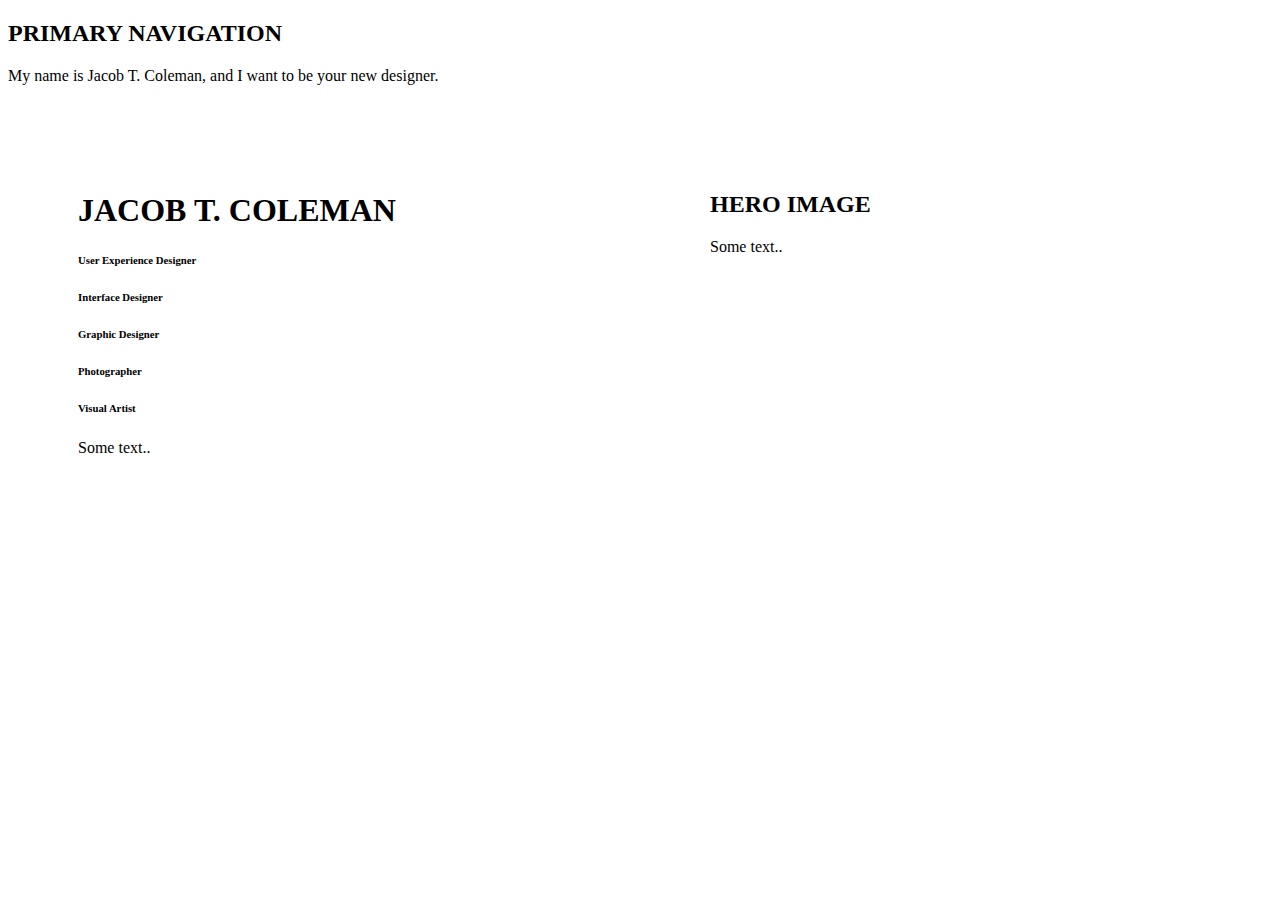
==== home.html @ 75291f31 "Added home page HTML and CSS." ====
<!DOCTYPE html>
<html lang="en">

<head>
    <meta charset="UTF-8">
    <meta name="viewport" content="width=device-width, initial-scale=1.0">
    <title>Jacob T. Coleman</title>
    <link rel="stylesheet" type="text/css" href="css/homeStyle.css">
    <link href="https://fonts.googleapis.com/css2?family=Oswald:wght@200;400;700&display=swap" rel="stylesheet">
    <style>
        * {
            box-sizing: border-box;
        }

        /* Create two equal columns that floats next to each other */
        .column {
            float: left;
            width: 50%;
            padding: 70px;
        }

        /* Clear floats after the columns */
        .row:after {
            content: "";
            display: table;
            clear: both;
        }

        /* Responsive layout - makes the two columns stack on top of each other instead of next to each other */
        @media screen and (max-width: 600px) {
            .column {
                width: 100%;
            }
        }
    </style>
</head>


<body>

    <h2>PRIMARY NAVIGATION</h2>
    <p>My name is Jacob T. Coleman, 
        and I want to be your new designer. </p>

    <div class="row">
        <div class="column" style="background-color:#FFFFFF;">
            <h1>JACOB T. COLEMAN</h1>
            <h6>User Experience Designer</h6>
            <h6>Interface Designer</h6>
            <h6>Graphic Designer</h6>
            <h6>Photographer</h6>
            <h6>Visual Artist</h6>
            <p>Some text..</p>
        </div>
        <div class="column" style="background-color:#FFFFFF;">
            <h2>HERO IMAGE</h2>
            <p>Some text..</p>
        </div>
    </div>

</body>

</html>

</head>

<body>

</body>

</html>
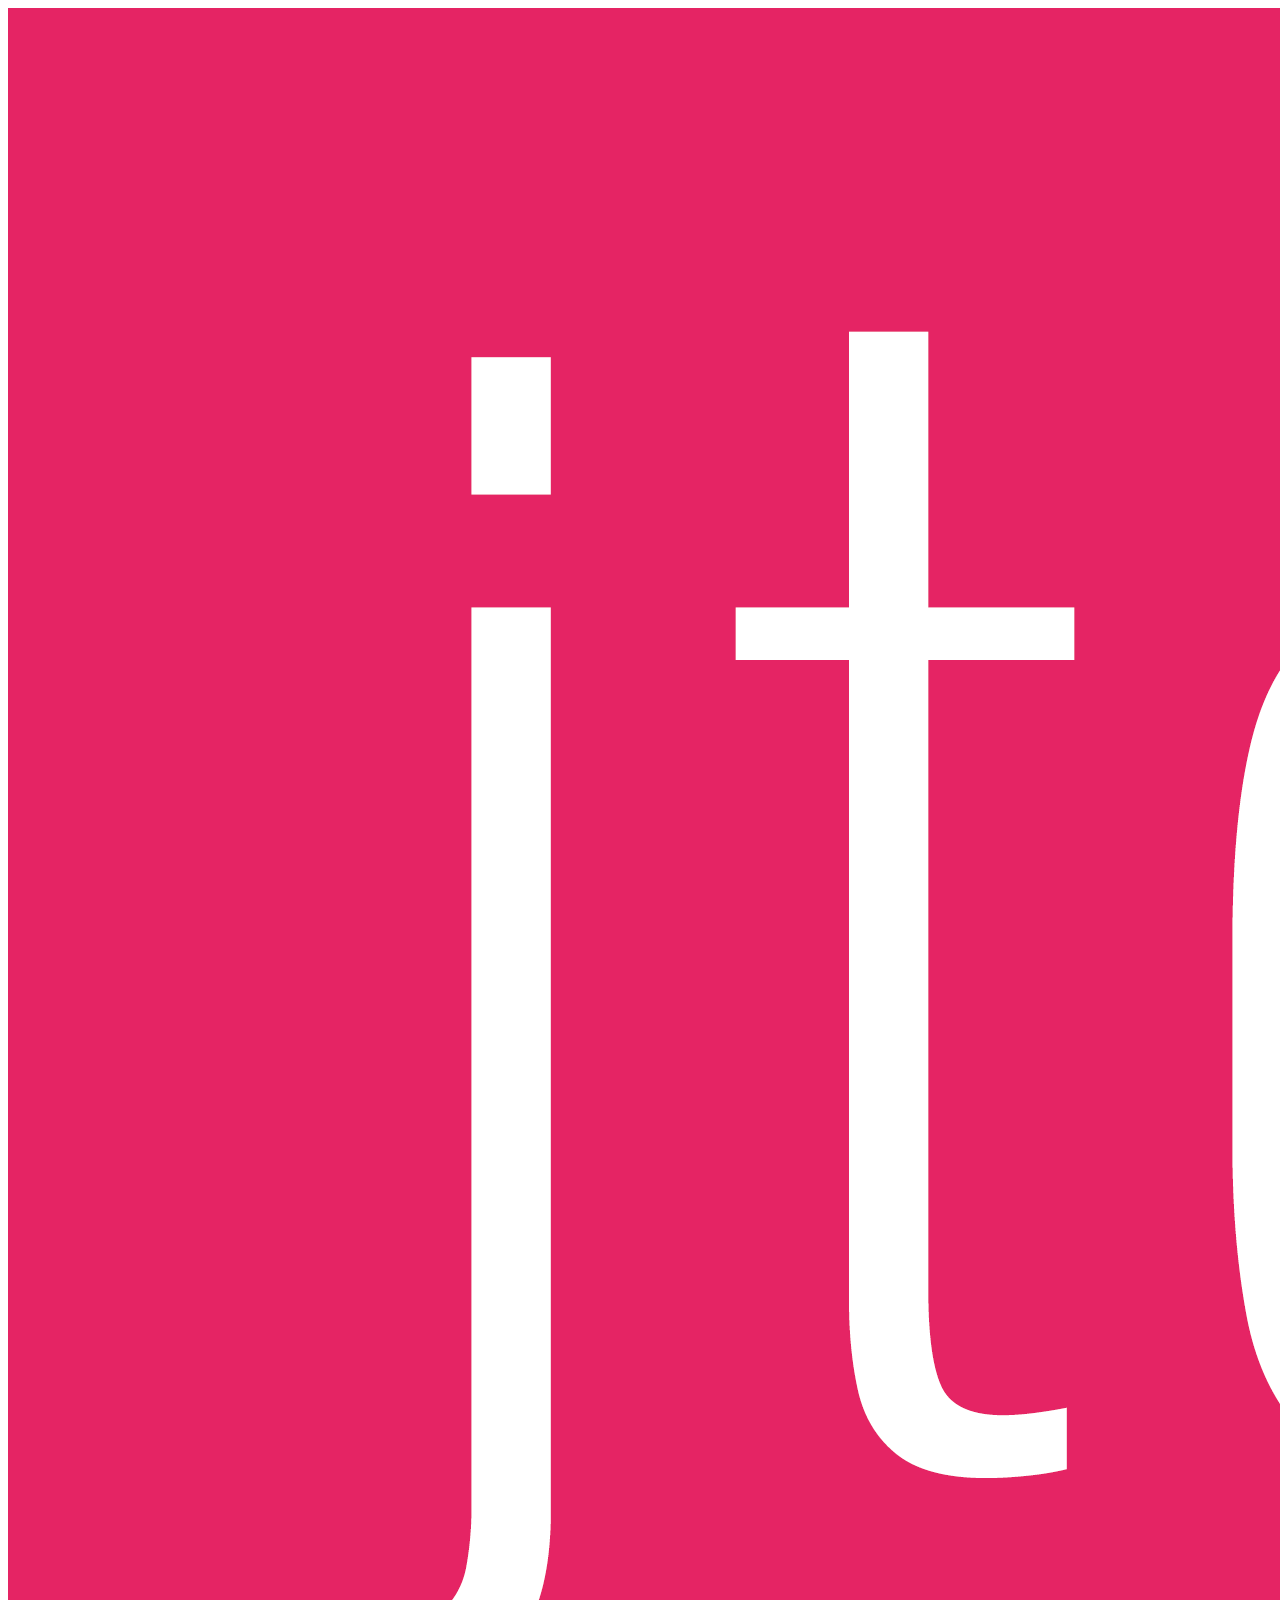
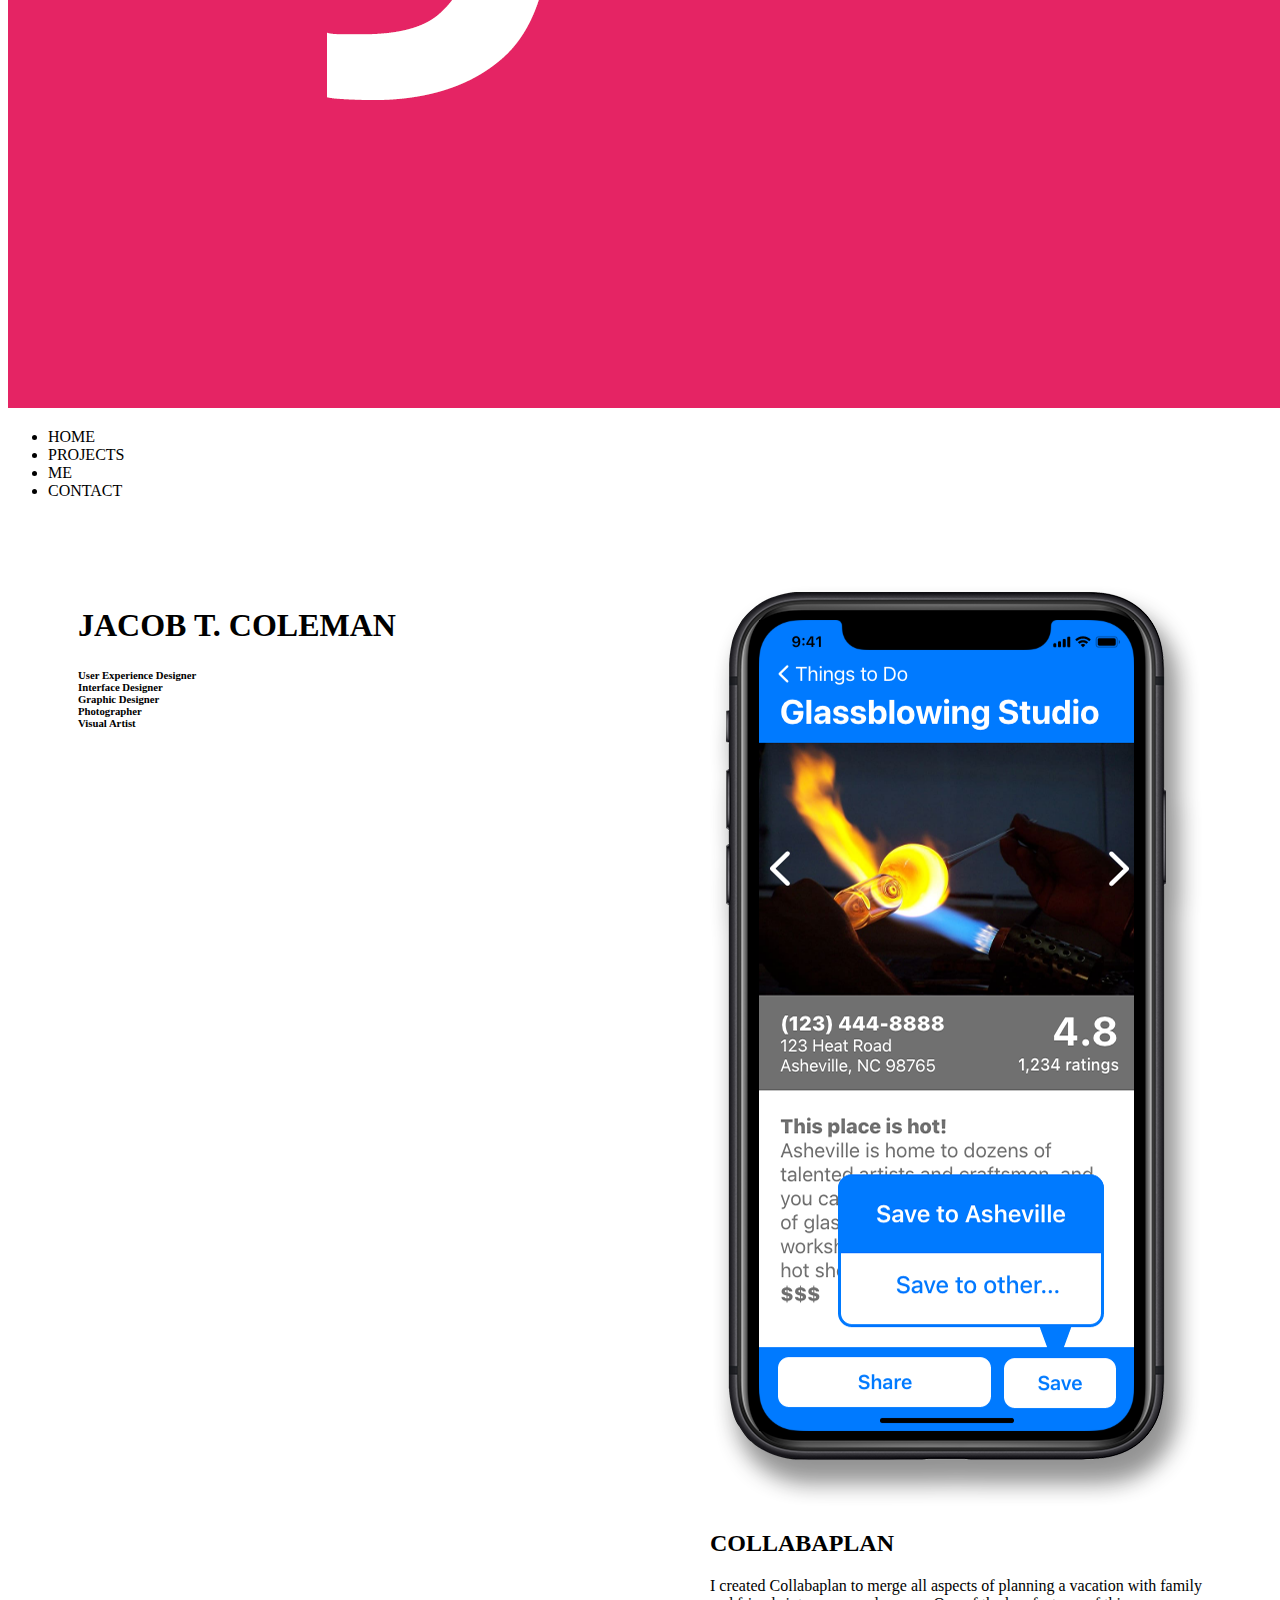
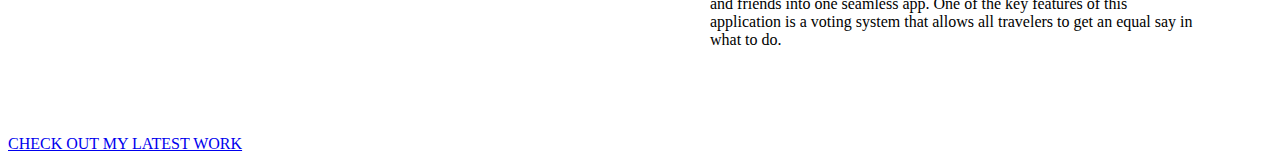
==== commit c1818300: "updates to all" ====
--- a/home.html
+++ b/home.html
@@ -17,11 +17,11 @@
             float: left;
             width: 50%;
             padding: 70px;
+
         }
 
         /* Clear floats after the columns */
         .row:after {
-            content: "";
             display: table;
             clear: both;
         }
@@ -35,37 +35,53 @@
     </style>
 </head>
 
+<!--PRIMARY NAVIGATION-->
+<header class="navigation">
+    <div class="inline-block logo">
+        <img class="logo" src="images/jtc_logo-1.png">
+    </div>
+    <nav class="inline-block">
+        <uL>
+            <li class="inline-block">HOME</li>
+            <li class="inline-block">PROJECTS</li>
+            <li class="inline-block">ME</li>
+            <li class="inline-block">CONTACT</li>
+        </uL>
+    </nav>
+</header>
 
 <body>
 
-    <h2>PRIMARY NAVIGATION</h2>
-    <p>My name is Jacob T. Coleman, 
-        and I want to be your new designer. </p>
+    <div id="centerBG">
+    </div>
 
+    <!--LANDING: Name, roles-->
     <div class="row">
-        <div class="column" style="background-color:#FFFFFF;">
+        <div class="column" id="landing" style="background-color:#FFFFFF;">
             <h1>JACOB T. COLEMAN</h1>
-            <h6>User Experience Designer</h6>
-            <h6>Interface Designer</h6>
-            <h6>Graphic Designer</h6>
-            <h6>Photographer</h6>
-            <h6>Visual Artist</h6>
-            <p>Some text..</p>
+            <h6>User Experience Designer
+                <br>Interface Designer
+                <br>Graphic Designer
+                <br>Photographer
+                <br>Visual Artist
+            </h6>
         </div>
-        <div class="column" style="background-color:#FFFFFF;">
-            <h2>HERO IMAGE</h2>
-            <p>Some text..</p>
+
+        <!--SHOWCASE 1: COLLABAPLAN-->
+        <div class="column" id="showcase1" style="background-color:#FFFFFF;">
+            <img id="showcase1image" src="images/collabaplan_hero_phone-1.png">
+            <h2 class="link">COLLABAPLAN</h2>
+            <p class="synopsis">I created Collabaplan to merge all aspects of planning a vacation with family and
+                friends into one seamless app. One of the key features of this application is a voting system that
+                allows all travelers to get an equal say in what to do.</p>
         </div>
+    </div>
+
+    <!--SIDE NAV BUTTON - Latest Work-->
+    <div id="mySidenav" class="sidenav">
+        <a href="#" id="theLatest">CHECK OUT MY LATEST WORK</a>
     </div>
 
 </body>
 
-</html>
-
-</head>
-
-<body>
-
-</body>
-
 </html>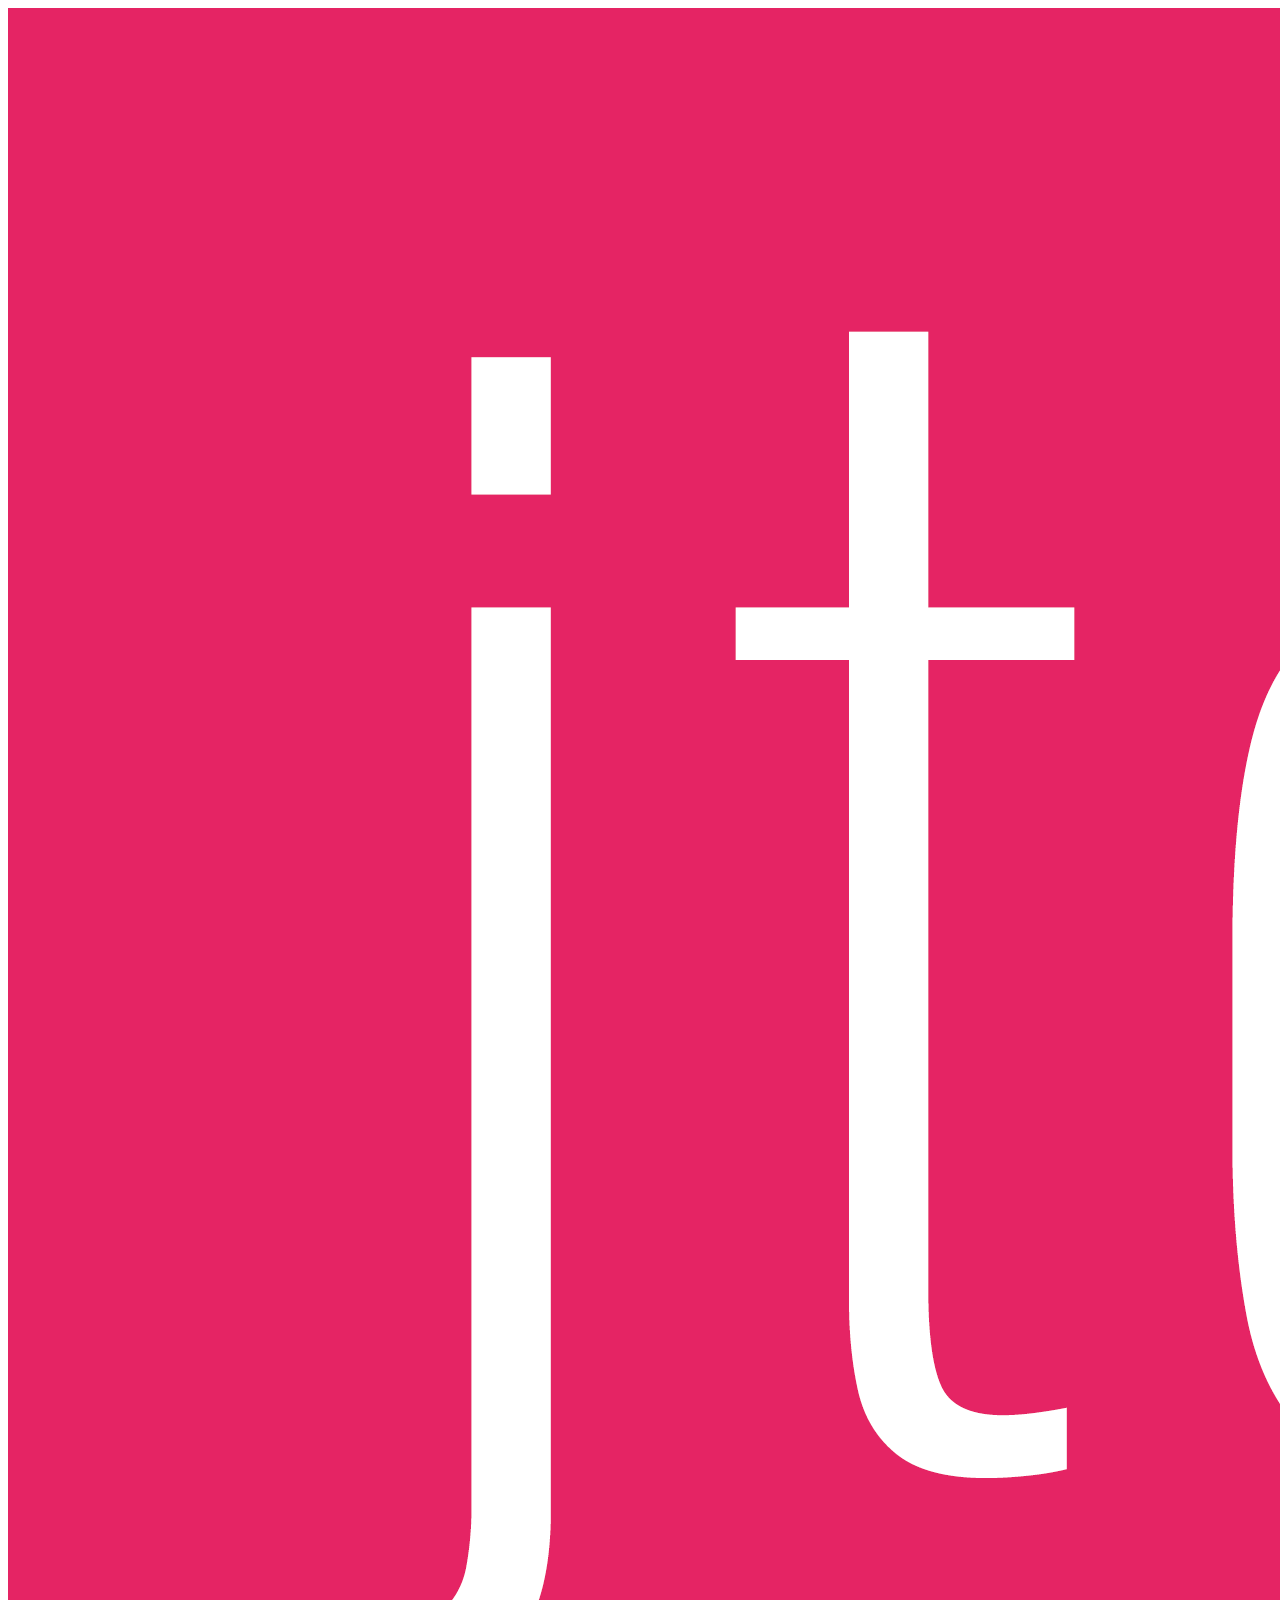
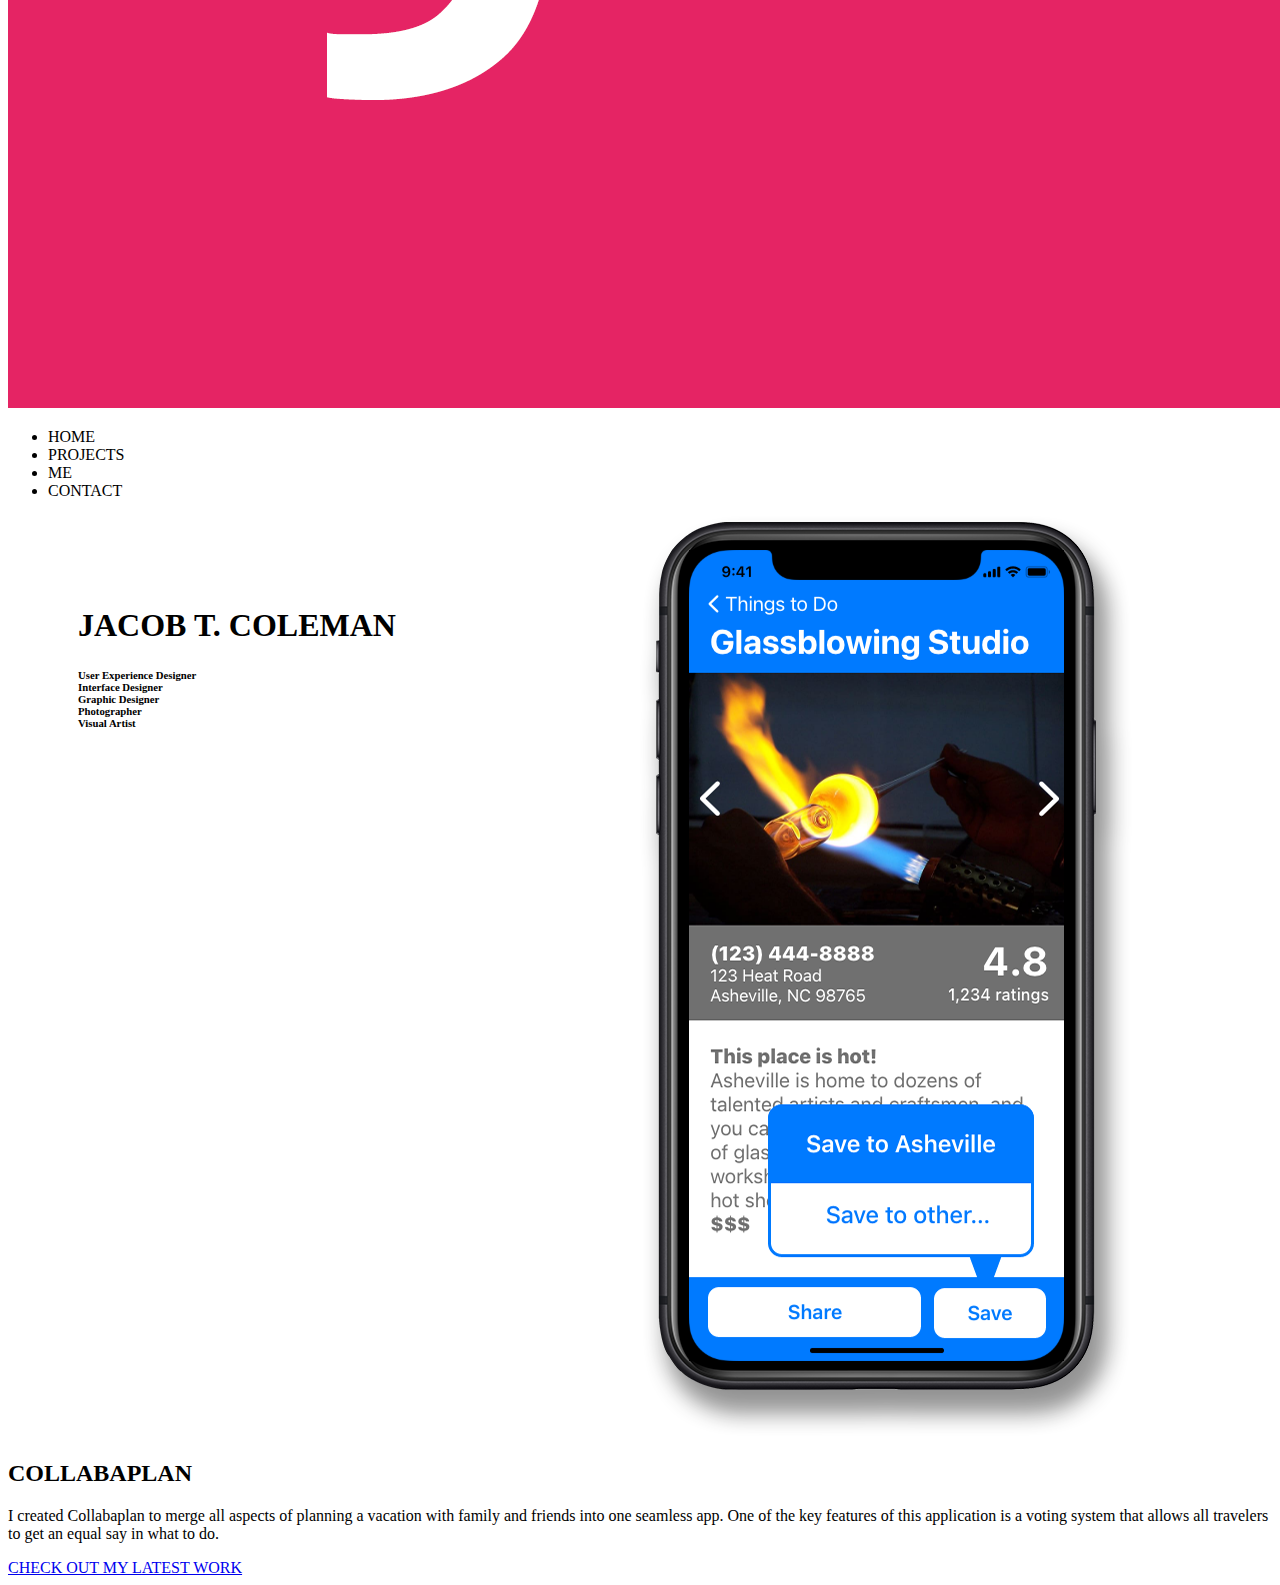
==== commit c3542103: "Showcases complete" ====
--- a/home.html
+++ b/home.html
@@ -17,7 +17,6 @@
             float: left;
             width: 50%;
             padding: 70px;
-
         }
 
         /* Clear floats after the columns */
@@ -52,9 +51,6 @@
 
 <body>
 
-    <div id="centerBG">
-    </div>
-
     <!--LANDING: Name, roles-->
     <div class="row">
         <div class="column" id="landing" style="background-color:#FFFFFF;">
@@ -68,7 +64,7 @@
         </div>
 
         <!--SHOWCASE 1: COLLABAPLAN-->
-        <div class="column" id="showcase1" style="background-color:#FFFFFF;">
+        <div id="showcase1">
             <img id="showcase1image" src="images/collabaplan_hero_phone-1.png">
             <h2 class="link">COLLABAPLAN</h2>
             <p class="synopsis">I created Collabaplan to merge all aspects of planning a vacation with family and
@@ -82,6 +78,10 @@
         <a href="#" id="theLatest">CHECK OUT MY LATEST WORK</a>
     </div>
 
+<div class="centerBG"></div>
+
 </body>
+<footer>
 
+</footer>
 </html>